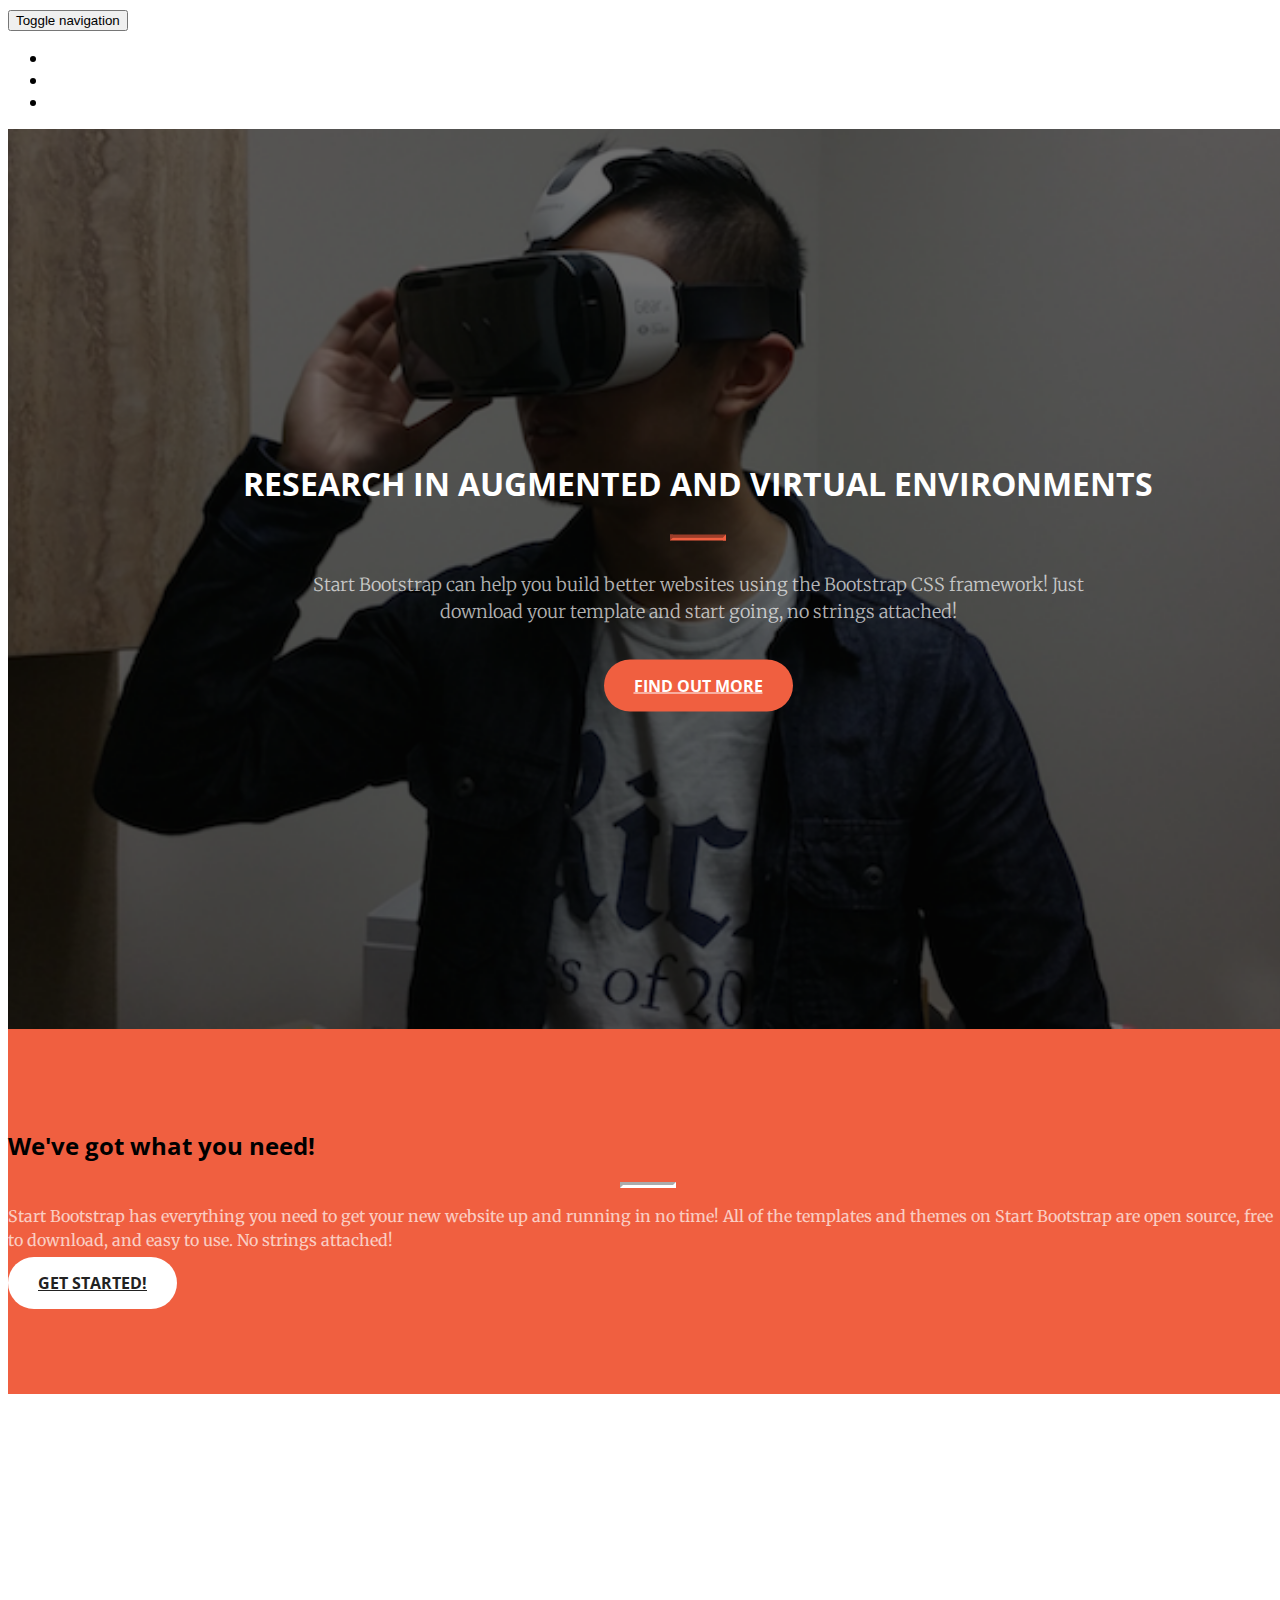
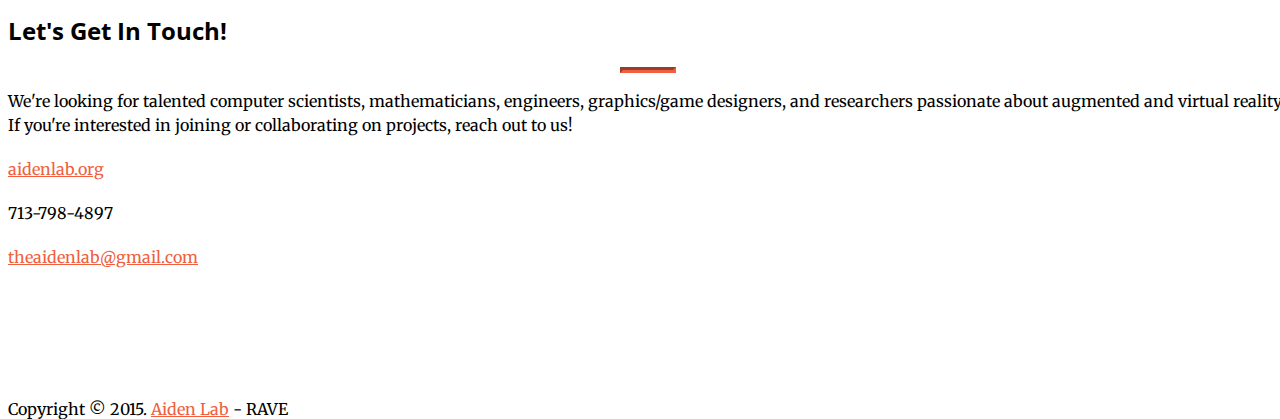
==== rave_web/index.html @ 9721eefa "Update icon positions" ====
<!DOCTYPE html>
<html lang="en">

<head>

    <meta charset="utf-8">
    <meta http-equiv="X-UA-Compatible" content="IE=edge">
    <meta name="viewport" content="width=device-width, initial-scale=1">
    <meta name="description" content="">
    <meta name="author" content="">

    <title>RAVE - Research in Augmented and Virtual Environments</title>

    <link rel="icon" type="image/png" href="img/favicon.ico">
    <!-- Bootstrap Core CSS -->
    <link rel="stylesheet" href="css/bootstrap.min.css" type="text/css">

    <!-- Custom Fonts -->
    <link href='http://fonts.googleapis.com/css?family=Open+Sans:300italic,400italic,600italic,700italic,800italic,400,300,600,700,800' rel='stylesheet' type='text/css'>
    <link href='http://fonts.googleapis.com/css?family=Merriweather:400,300,300italic,400italic,700,700italic,900,900italic' rel='stylesheet' type='text/css'>
    <link rel="stylesheet" href="font-awesome/css/font-awesome.min.css" type="text/css">

    <!-- Plugin CSS -->
    <link rel="stylesheet" href="css/animate.min.css" type="text/css">

    <!-- Custom CSS -->
    <link rel="stylesheet" href="css/creative.css" type="text/css">

    <!-- HTML5 Shim and Respond.js IE8 support of HTML5 elements and media queries -->
    <!-- WARNING: Respond.js doesn't work if you view the page via file:// -->
    <!--[if lt IE 9]>
        <script src="https://oss.maxcdn.com/libs/html5shiv/3.7.0/html5shiv.js"></script>
        <script src="https://oss.maxcdn.com/libs/respond.js/1.4.2/respond.min.js"></script>
    <![endif]-->

</head>

<body id="page-top">

    <nav id="mainNav" class="navbar navbar-default navbar-fixed-top">
        <div class="container-fluid">
            <!-- Brand and toggle get grouped for better mobile display -->
            <div class="navbar-header">
                <button type="button" class="navbar-toggle collapsed" data-toggle="collapse" data-target="#bs-example-navbar-collapse-1">
                    <span class="sr-only">Toggle navigation</span>
                    <span class="icon-bar"></span>
                    <span class="icon-bar"></span>
                    <span class="icon-bar"></span>
                </button>
                <a class="navbar-brand page-scroll" href="#page-top">RAVE</a>
            </div>

            <!-- Collect the nav links, forms, and other content for toggling -->
            <div class="collapse navbar-collapse" id="bs-example-navbar-collapse-1">
                <ul class="nav navbar-nav navbar-right">
                    <li>
                        <a class="page-scroll" href="#about">About</a>
                    </li>
                    <!--li>
                        <a class="page-scroll" href="#services">Services</a>
                    </li-->
                    <li>
                        <a class="page-scroll" href="#portfolio">Projects</a>
                    </li>
                    <li>
                        <a class="page-scroll" href="#contact">Contact</a>
                    </li>
                </ul>
            </div>
            <!-- /.navbar-collapse -->
        </div>
        <!-- /.container-fluid -->
    </nav>

    <header>
        <div class="header-content">
            <div class="header-content-inner">
                <h1>Research in Augmented and Virtual Environments</h1>
                <hr>
                <p>Start Bootstrap can help you build better websites using the Bootstrap CSS framework! Just download your template and start going, no strings attached!</p>
                <a href="#about" class="btn btn-primary btn-xl page-scroll">Find Out More</a>
            </div>
        </div>
    </header>

    <section class="bg-primary" id="about">
        <div class="container">
            <div class="row">
                <div class="col-lg-8 col-lg-offset-2 text-center">
                    <h2 class="section-heading">We've got what you need!</h2>
                    <hr class="light">
                    <p class="text-faded">Start Bootstrap has everything you need to get your new website up and running in no time! All of the templates and themes on Start Bootstrap are open source, free to download, and easy to use. No strings attached!</p>
                    <a href="#" class="btn btn-default btn-xl">Get Started!</a>
                </div>
            </div>
        </div>
    </section>

    <!--section id="services">
        <div class="container">
            <div class="row">
                <div class="col-lg-12 text-center">
                    <h2 class="section-heading">At Your Service</h2>
                    <hr class="primary">
                </div>
            </div>
        </div>
        <div class="container">
            <div class="row">
                <div class="col-lg-3 col-md-6 text-center">
                    <div class="service-box">
                        <i class="fa fa-4x fa-diamond wow bounceIn text-primary"></i>
                        <h3>Sturdy Templates</h3>
                        <p class="text-muted">Our templates are updated regularly so they don't break.</p>
                    </div>
                </div>
                <div class="col-lg-3 col-md-6 text-center">
                    <div class="service-box">
                        <i class="fa fa-4x fa-paper-plane wow bounceIn text-primary" data-wow-delay=".1s"></i>
                        <h3>Ready to Ship</h3>
                        <p class="text-muted">You can use this theme as is, or you can make changes!</p>
                    </div>
                </div>
                <div class="col-lg-3 col-md-6 text-center">
                    <div class="service-box">
                        <i class="fa fa-4x fa-newspaper-o wow bounceIn text-primary" data-wow-delay=".2s"></i>
                        <h3>Up to Date</h3>
                        <p class="text-muted">We update dependencies to keep things fresh.</p>
                    </div>
                </div>
                <div class="col-lg-3 col-md-6 text-center">
                    <div class="service-box">
                        <i class="fa fa-4x fa-heart wow bounceIn text-primary" data-wow-delay=".3s"></i>
                        <h3>Made with Love</h3>
                        <p class="text-muted">You have to make your websites with love these days!</p>
                    </div>
                </div>
            </div>
        </div>
    </section-->

    <section class="no-padding" id="portfolio">
        <div class="container-fluid">
            <div class="row no-gutter">
                <div class="col-lg-4 col-sm-6">
                    <a href="#" class="portfolio-box">
                        <img src="img/mars_roVR.png" class="img-responsive" alt="">
                        <div class="portfolio-box-caption">
                            <div class="portfolio-box-caption-content">
                                <div class="project-category text-faded">
                                    Explore Mars
                                </div>
                                <div class="project-name">
                                    Coming Soon!
                                </div>
                            </div>
                        </div>
                    </a>
                </div>
                <div class="col-lg-4 col-sm-6">
                    <a href="#" class="portfolio-box">
                        <img src="img/mars_roVR.png" class="img-responsive" alt="">
                        <div class="portfolio-box-caption">
                            <div class="portfolio-box-caption-content">
                                <div class="project-category text-faded">
                                    VisoR
                                </div>
                                <div class="project-name">
                                    Check out the new video
                                </div>
                            </div>
                        </div>
                    </a>
                </div>
                <div class="col-lg-4 col-sm-6">
                    <a href="#" class="portfolio-box">
                        <img src="img/jbvr_hires.png" class="img-responsive" alt="">
                        <div class="portfolio-box-caption">
                            <div class="portfolio-box-caption-content">
                                <div class="project-category text-faded">
                                    Juicebox VR
                                </div>
                                <div class="project-name">
                                    Download the app now
                                </div>
                            </div>
                        </div>
                    </a>
                </div>
                <div class="col-lg-4 col-sm-6">
                    <a href="#" class="portfolio-box">
                        <img src="img/nvidia.png" class="img-responsive" alt="">
                        <div class="portfolio-box-caption">
                            <div class="portfolio-box-caption-content">
                                <div class="project-category text-faded">
                                    GTC 2015
                                </div>
                                <div class="project-name">
                                    Watch the talk here
                                </div>
                            </div>
                        </div>
                    </a>
                </div>
                <div class="col-lg-4 col-sm-6">
                    <a href="#" class="portfolio-box">
                        <img src="img/visor.png" class="img-responsive" alt="">
                        <div class="portfolio-box-caption">
                            <div class="portfolio-box-caption-content">
                                <div class="project-category text-faded">
                                    VisoR
                                </div>
                                <div class="project-name">
                                    Visit the project site
                                </div>
                            </div>
                        </div>
                    </a>
                </div>
                <div class="col-lg-4 col-sm-6">
                    <a href="#" class="portfolio-box">
                        <img src="img/reconstruction.png" class="img-responsive" alt="">
                        <div class="portfolio-box-caption">
                            <div class="portfolio-box-caption-content">
                                <div class="project-category text-faded">
                                    Virtual Reconstruction
                                </div>
                                <div class="project-name">
                                    Explore Rome and Songo Mnara
                                </div>
                            </div>
                        </div>
                    </a>
                </div>
            </div>
        </div>
    </section>

    <!--aside class="bg-dark">
        <div class="container text-center">
            <div class="call-to-action">
                <h2>Free Download at Start Bootstrap!</h2>
                <a href="#" class="btn btn-default btn-xl wow tada">Download Now!</a>
            </div>
        </div>
    </aside-->

    <section id="contact">
        <div class="container">
            <div class="row">
                <div class="col-md-offset-2 col-md-8 col-md-offset-2 text-center">
                    <h2 class="section-heading">Let's Get In Touch!</h2>
                    <hr class="primary">
                    <p>We're looking for talented computer scientists, mathematicians, engineers, graphics/game designers, and researchers passionate about augmented and virtual reality. If you're interested in joining or collaborating on projects, reach out to us!</p>
                </div>
                <div class="col-md-4 text-center">
                    <i class="fa fa-desktop fa-3x wow bounceIn"></i>
                    <p><a href="http://aidenlab.org/">aidenlab.org</a></p>
                </div>
                <div class="col-md-4 text-center">
                    <i class="fa fa-phone fa-3x wow bounceIn"></i>
                    <p>713-798-4897</p>
                </div>
                <div class="col-md4-4 text-center">
                    <i class="fa fa-envelope-o fa-3x wow bounceIn" data-wow-delay=".1s"></i>
                    <p><a href="mailto:theaidenlab@gmail.com">theaidenlab@gmail.com</a></p>
                </div>
            </div>
        </div>
    </section>

    <div id="footer-white" style="padding-top:10px;">
        <div class="container">
            <div class="row credits">
                <div class="col-md-12">
                    Copyright © 2015. <a href="http://aidenlab.org">Aiden Lab</a> - RAVE
                </div>
            </div>
        </div>
    </div>

    <!-- jQuery -->
    <script src="js/jquery.js"></script>

    <!-- Bootstrap Core JavaScript -->
    <script src="js/bootstrap.min.js"></script>

    <!-- Plugin JavaScript -->
    <script src="js/jquery.easing.min.js"></script>
    <script src="js/jquery.fittext.js"></script>
    <script src="js/wow.min.js"></script>

    <!-- Custom Theme JavaScript -->
    <script src="js/creative.js"></script>

</body>

</html>
---- rave_web/css/creative.css ----
/*!
 * Start Bootstrap - Creative Bootstrap Theme (http://startbootstrap.com)
 * Code licensed under the Apache License v2.0.
 * For details, see http://www.apache.org/licenses/LICENSE-2.0.
 */

html,
body {
    width: 100%;
    height: 100%;
}

body {
    font-family: Merriweather,'Helvetica Neue',Arial,sans-serif;
}

hr {
    max-width: 50px;
    border-color: #f05f40;
    border-width: 3px;
}

hr.light {
    border-color: #fff;
}

a {
    color: #f05f40;
    -webkit-transition: all .35s;
    -moz-transition: all .35s;
    transition: all .35s;
}

a:hover,
a:focus {
    color: #eb3812;
}

h1,
h2,
h3,
h4,
h5,
h6 {
    font-family: 'Open Sans','Helvetica Neue',Arial,sans-serif;
}

p {
    margin-bottom: 20px;
    font-size: 16px;
    line-height: 1.5;
}

.bg-primary {
    background-color: #f05f40;
}

.bg-dark {
    color: #fff;
    background-color: #222;
}

.text-faded {
    color: rgba(255,255,255,.7);
}

section {
    padding: 100px 0;
}

aside {
    padding: 50px 0;
}

.no-padding {
    padding: 0;
}

.navbar-default {
    border-color: rgba(34,34,34,.05);
    font-family: 'Open Sans','Helvetica Neue',Arial,sans-serif;
    background-color: #fff;
    -webkit-transition: all .35s;
    -moz-transition: all .35s;
    transition: all .35s;
}

.navbar-default .navbar-header .navbar-brand {
    text-transform: uppercase;
    font-family: 'Open Sans','Helvetica Neue',Arial,sans-serif;
    font-weight: 700;
    color: #f05f40;
}

.navbar-default .navbar-header .navbar-brand:hover,
.navbar-default .navbar-header .navbar-brand:focus {
    color: #eb3812;
}

.navbar-default .nav > li>a,
.navbar-default .nav>li>a:focus {
    text-transform: uppercase;
    font-size: 13px;
    font-weight: 700;
    color: #222;
}

.navbar-default .nav > li>a:hover,
.navbar-default .nav>li>a:focus:hover {
    color: #f05f40;
}

.navbar-default .nav > li.active>a,
.navbar-default .nav>li.active>a:focus {
    color: #f05f40!important;
    background-color: transparent;
}

.navbar-default .nav > li.active>a:hover,
.navbar-default .nav>li.active>a:focus:hover {
    background-color: transparent;
}

@media(min-width:768px) {
    .navbar-default {
        border-color: rgba(255,255,255,.3);
        background-color: transparent;
    }

    .navbar-default .navbar-header .navbar-brand {
        color: rgba(255,255,255,.7);
    }

    .navbar-default .navbar-header .navbar-brand:hover,
    .navbar-default .navbar-header .navbar-brand:focus {
        color: #fff;
    }

    .navbar-default .nav > li>a,
    .navbar-default .nav>li>a:focus {
        color: rgba(255,255,255,.7);
    }

    .navbar-default .nav > li>a:hover,
    .navbar-default .nav>li>a:focus:hover {
        color: #fff;
    }

    .navbar-default.affix {
        border-color: rgba(34,34,34,.05);
        background-color: #fff;
    }

    .navbar-default.affix .navbar-header .navbar-brand {
        font-size: 14px;
        color: #f05f40;
    }

    .navbar-default.affix .navbar-header .navbar-brand:hover,
    .navbar-default.affix .navbar-header .navbar-brand:focus {
        color: #eb3812;
    }

    .navbar-default.affix .nav > li>a,
    .navbar-default.affix .nav>li>a:focus {
        color: #222;
    }

    .navbar-default.affix .nav > li>a:hover,
    .navbar-default.affix .nav>li>a:focus:hover {
        color: #f05f40;
    }
}

header {
    position: relative;
    width: 100%;
    min-height: auto;
    text-align: center;
    color: #fff;
    background-image: url(../img/headset.png);
    background-position: center;
    -webkit-background-size: cover;
    -moz-background-size: cover;
    background-size: cover;
    -o-background-size: cover;
}

header .header-content {
    position: relative;
    width: 100%;
    padding: 100px 15px;
    text-align: center;
}

header .header-content .header-content-inner h1 {
    margin-top: 0;
    margin-bottom: 0;
    text-transform: uppercase;
    font-weight: 700;
}

header .header-content .header-content-inner hr {
    margin: 30px auto;
}

header .header-content .header-content-inner p {
    margin-bottom: 50px;
    font-size: 16px;
    font-weight: 300;
    color: rgba(255,255,255,.7);
}

@media(min-width:768px) {
    header {
        min-height: 100%;
    }

    header .header-content {
        position: absolute;
        top: 50%;
        padding: 0 50px;
        -webkit-transform: translateY(-50%);
        -ms-transform: translateY(-50%);
        transform: translateY(-50%);
    }

    header .header-content .header-content-inner {
        margin-right: auto;
        margin-left: auto;
        max-width: 1000px;
    }

    header .header-content .header-content-inner p {
        margin-right: auto;
        margin-left: auto;
        max-width: 80%;
        font-size: 18px;
    }
}

.section-heading {
    margin-top: 0;
}

.service-box {
    margin: 50px auto 0;
    max-width: 400px;
}

@media(min-width:992px) {
    .service-box {
        margin: 20px auto 0;
    }
}

.service-box p {
    margin-bottom: 0;
}

.portfolio-box {
    display: block;
    position: relative;
    margin: 0 auto;
    max-width: 650px;
}

.portfolio-box .portfolio-box-caption {
    display: block;
    position: absolute;
    bottom: 0;
    width: 100%;
    height: 100%;
    text-align: center;
    color: #fff;
    opacity: 0;
    background: rgba(240,95,64,.9);
    -webkit-transition: all .35s;
    -moz-transition: all .35s;
    transition: all .35s;
}

.portfolio-box .portfolio-box-caption .portfolio-box-caption-content {
    position: absolute;
    top: 50%;
    width: 100%;
    text-align: center;
    transform: translateY(-50%);
}

.portfolio-box .portfolio-box-caption .portfolio-box-caption-content .project-category,
.portfolio-box .portfolio-box-caption .portfolio-box-caption-content .project-name {
    padding: 0 15px;
    font-family: 'Open Sans','Helvetica Neue',Arial,sans-serif;
}

.portfolio-box .portfolio-box-caption .portfolio-box-caption-content .project-category {
    text-transform: uppercase;
    font-size: 14px;
    font-weight: 600;
}

.portfolio-box .portfolio-box-caption .portfolio-box-caption-content .project-name {
    font-size: 18px;
}

.portfolio-box:hover .portfolio-box-caption {
    opacity: 1;
}

@media(min-width:768px) {
    .portfolio-box .portfolio-box-caption .portfolio-box-caption-content .project-category {
        font-size: 16px;
    }

    .portfolio-box .portfolio-box-caption .portfolio-box-caption-content .project-name {
        font-size: 22px;
    }
}

.call-to-action h2 {
    margin: 0 auto 20px;
}

.text-primary {
    color: #f05f40;
}

.no-gutter > [class*=col-] {
    padding-right: 0;
    padding-left: 0;
}

.btn-default {
    border-color: #fff;
    color: #222;
    background-color: #fff;
    -webkit-transition: all .35s;
    -moz-transition: all .35s;
    transition: all .35s;
}

.btn-default:hover,
.btn-default:focus,
.btn-default.focus,
.btn-default:active,
.btn-default.active,
.open > .dropdown-toggle.btn-default {
    border-color: #ededed;
    color: #222;
    background-color: #f2f2f2;
}

.btn-default:active,
.btn-default.active,
.open > .dropdown-toggle.btn-default {
    background-image: none;
}

.btn-default.disabled,
.btn-default[disabled],
fieldset[disabled] .btn-default,
.btn-default.disabled:hover,
.btn-default[disabled]:hover,
fieldset[disabled] .btn-default:hover,
.btn-default.disabled:focus,
.btn-default[disabled]:focus,
fieldset[disabled] .btn-default:focus,
.btn-default.disabled.focus,
.btn-default[disabled].focus,
fieldset[disabled] .btn-default.focus,
.btn-default.disabled:active,
.btn-default[disabled]:active,
fieldset[disabled] .btn-default:active,
.btn-default.disabled.active,
.btn-default[disabled].active,
fieldset[disabled] .btn-default.active {
    border-color: #fff;
    background-color: #fff;
}

.btn-default .badge {
    color: #fff;
    background-color: #222;
}

.btn-primary {
    border-color: #f05f40;
    color: #fff;
    background-color: #f05f40;
    -webkit-transition: all .35s;
    -moz-transition: all .35s;
    transition: all .35s;
}

.btn-primary:hover,
.btn-primary:focus,
.btn-primary.focus,
.btn-primary:active,
.btn-primary.active,
.open > .dropdown-toggle.btn-primary {
    border-color: #ed431f;
    color: #fff;
    background-color: #ee4b28;
}

.btn-primary:active,
.btn-primary.active,
.open > .dropdown-toggle.btn-primary {
    background-image: none;
}

.btn-primary.disabled,
.btn-primary[disabled],
fieldset[disabled] .btn-primary,
.btn-primary.disabled:hover,
.btn-primary[disabled]:hover,
fieldset[disabled] .btn-primary:hover,
.btn-primary.disabled:focus,
.btn-primary[disabled]:focus,
fieldset[disabled] .btn-primary:focus,
.btn-primary.disabled.focus,
.btn-primary[disabled].focus,
fieldset[disabled] .btn-primary.focus,
.btn-primary.disabled:active,
.btn-primary[disabled]:active,
fieldset[disabled] .btn-primary:active,
.btn-primary.disabled.active,
.btn-primary[disabled].active,
fieldset[disabled] .btn-primary.active {
    border-color: #f05f40;
    background-color: #f05f40;
}

.btn-primary .badge {
    color: #f05f40;
    background-color: #fff;
}

.btn {
    border: 0;
    border-radius: 300px;
    text-transform: uppercase;
    font-family: 'Open Sans','Helvetica Neue',Arial,sans-serif;
    font-weight: 700;
}

.btn-xl {
    padding: 15px 30px;
}

::-moz-selection {
    text-shadow: none;
    color: #fff;
    background: #222;
}

::selection {
    text-shadow: none;
    color: #fff;
    background: #222;
}

img::selection {
    color: #fff;
    background: 0 0;
}

img::-moz-selection {
    color: #fff;
    background: 0 0;
}

body {
    webkit-tap-highlight-color: #222;
}
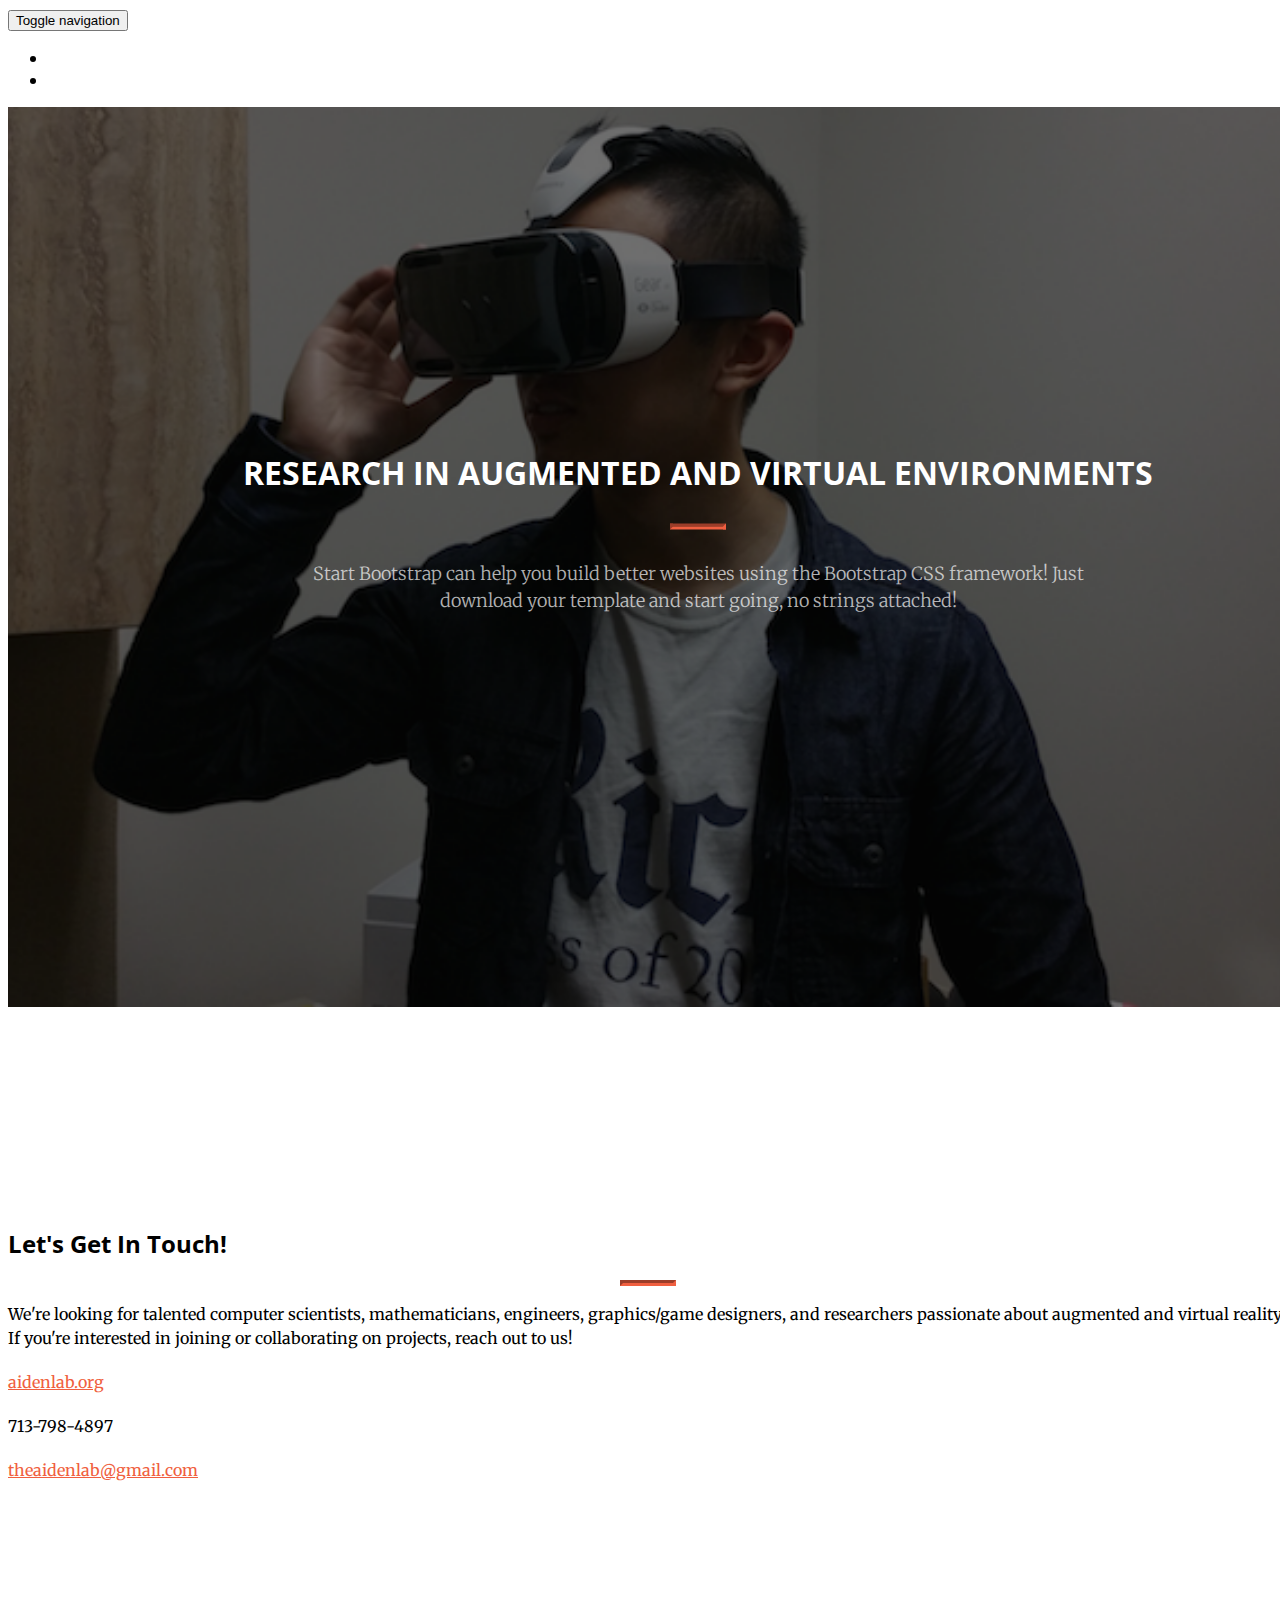
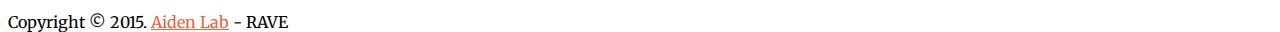
==== commit 6d8124bd: "Update sizes" ====
--- a/rave_web/index.html
+++ b/rave_web/index.html
@@ -53,9 +53,9 @@
             <!-- Collect the nav links, forms, and other content for toggling -->
             <div class="collapse navbar-collapse" id="bs-example-navbar-collapse-1">
                 <ul class="nav navbar-nav navbar-right">
-                    <li>
+                    <!--li>
                         <a class="page-scroll" href="#about">About</a>
-                    </li>
+                    </li-->
                     <!--li>
                         <a class="page-scroll" href="#services">Services</a>
                     </li-->
@@ -78,12 +78,12 @@
                 <h1>Research in Augmented and Virtual Environments</h1>
                 <hr>
                 <p>Start Bootstrap can help you build better websites using the Bootstrap CSS framework! Just download your template and start going, no strings attached!</p>
-                <a href="#about" class="btn btn-primary btn-xl page-scroll">Find Out More</a>
+                <!--a href="#about" class="btn btn-primary btn-xl page-scroll">Find Out More</a-->
             </div>
         </div>
     </header>
 
-    <section class="bg-primary" id="about">
+    <!--section class="bg-primary" id="about">
         <div class="container">
             <div class="row">
                 <div class="col-lg-8 col-lg-offset-2 text-center">
@@ -94,7 +94,7 @@
                 </div>
             </div>
         </div>
-    </section>
+    </section-->
 
     <!--section id="services">
         <div class="container">
@@ -157,7 +157,7 @@
                         </div>
                     </a>
                 </div>
-                <div class="col-lg-4 col-sm-6">
+                <div class="col-lg-6 col-sm-6">
                     <a href="#" class="portfolio-box">
                         <img src="img/mars_roVR.png" class="img-responsive" alt="">
                         <div class="portfolio-box-caption">
@@ -172,7 +172,7 @@
                         </div>
                     </a>
                 </div>
-                <div class="col-lg-4 col-sm-6">
+                <div class="col-lg-6 col-sm-6">
                     <a href="#" class="portfolio-box">
                         <img src="img/jbvr_hires.png" class="img-responsive" alt="">
                         <div class="portfolio-box-caption">
@@ -187,7 +187,7 @@
                         </div>
                     </a>
                 </div>
-                <div class="col-lg-4 col-sm-6">
+                <div class="col-lg-6 col-sm-6">
                     <a href="#" class="portfolio-box">
                         <img src="img/nvidia.png" class="img-responsive" alt="">
                         <div class="portfolio-box-caption">
@@ -202,7 +202,7 @@
                         </div>
                     </a>
                 </div>
-                <div class="col-lg-4 col-sm-6">
+                <div class="col-lg-6 col-sm-6">
                     <a href="#" class="portfolio-box">
                         <img src="img/visor.png" class="img-responsive" alt="">
                         <div class="portfolio-box-caption">
@@ -217,7 +217,7 @@
                         </div>
                     </a>
                 </div>
-                <div class="col-lg-4 col-sm-6">
+                <div class="col-lg-6 col-sm-6">
                     <a href="#" class="portfolio-box">
                         <img src="img/reconstruction.png" class="img-responsive" alt="">
                         <div class="portfolio-box-caption">
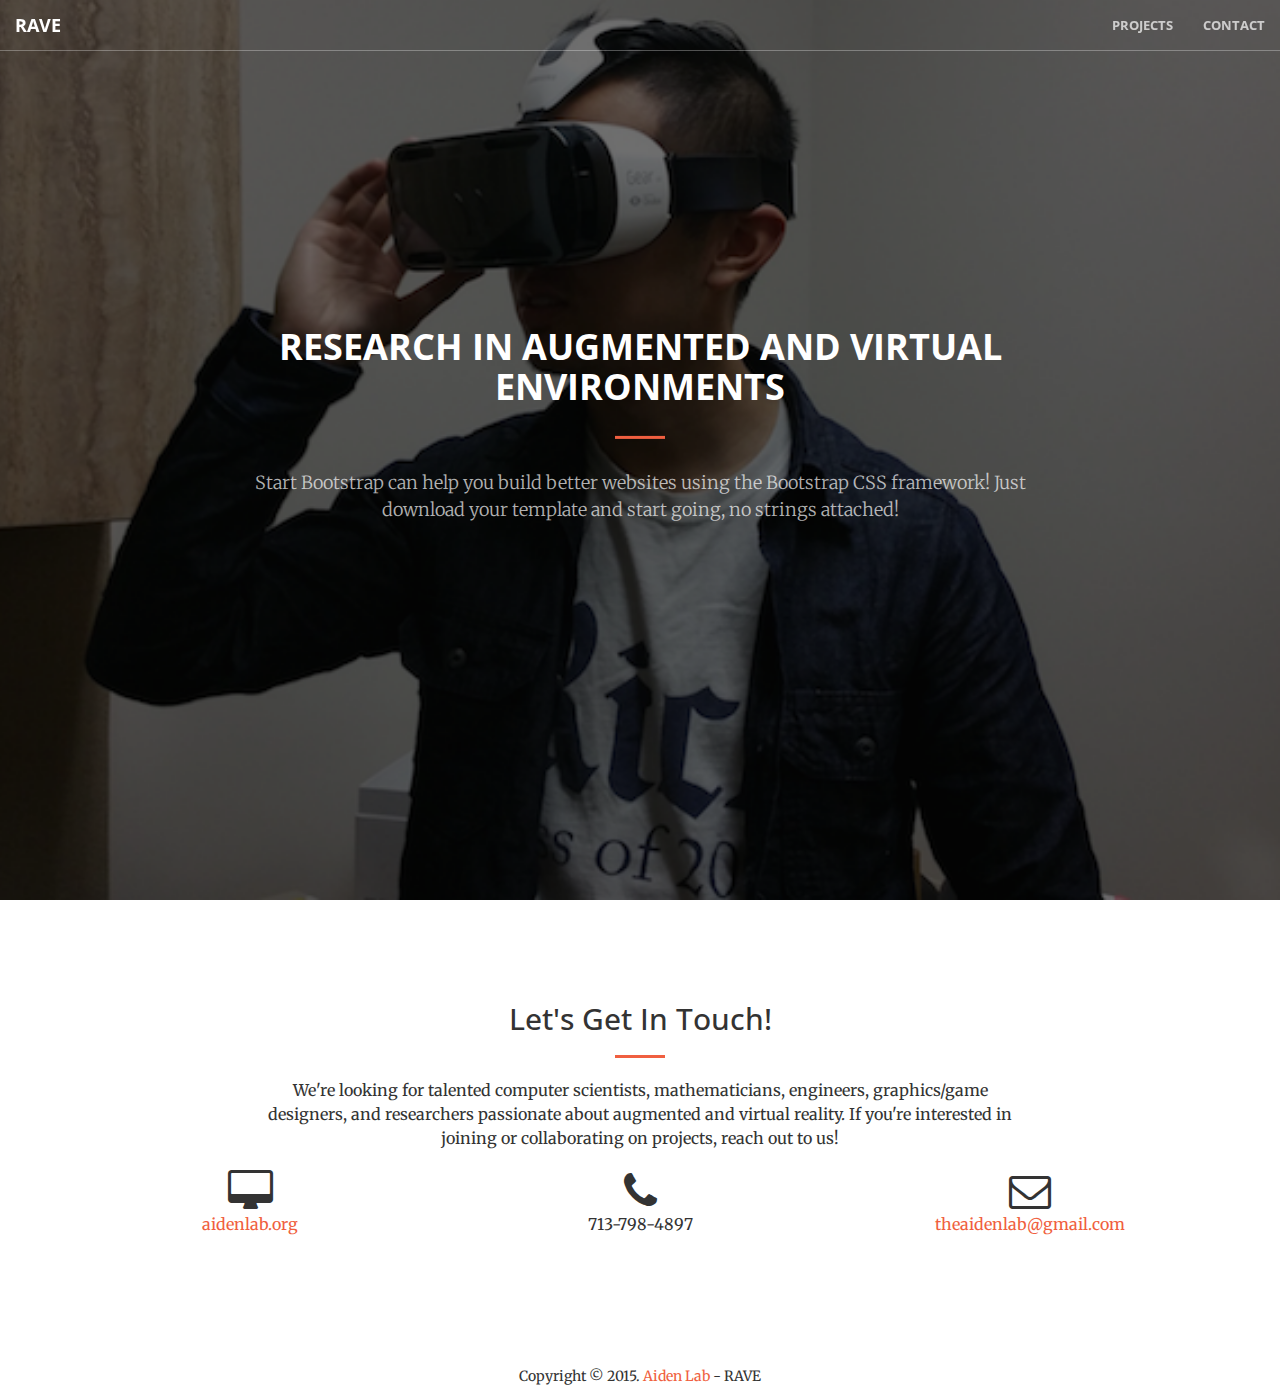
==== commit 92aae37a: "Update links" ====
--- a/rave_web/index.html
+++ b/rave_web/index.html
@@ -12,14 +12,14 @@
     <title>RAVE - Research in Augmented and Virtual Environments</title>
 
     <link rel="icon" type="image/png" href="img/favicon.ico">
-    <!-- Bootstrap Core CSS -->
-    <link rel="stylesheet" href="css/bootstrap.min.css" type="text/css">
+    
+    <link rel="stylesheet" type="text/css" href="//maxcdn.bootstrapcdn.com/bootstrap/3.3.1/css/bootstrap.min.css">
+    <link rel="stylesheet" type="text/css" href="//maxcdn.bootstrapcdn.com/font-awesome/4.2.0/css/font-awesome.min.css">
 
     <!-- Custom Fonts -->
     <link href='http://fonts.googleapis.com/css?family=Open+Sans:300italic,400italic,600italic,700italic,800italic,400,300,600,700,800' rel='stylesheet' type='text/css'>
     <link href='http://fonts.googleapis.com/css?family=Merriweather:400,300,300italic,400italic,700,700italic,900,900italic' rel='stylesheet' type='text/css'>
-    <link rel="stylesheet" href="font-awesome/css/font-awesome.min.css" type="text/css">
-
+    
     <!-- Plugin CSS -->
     <link rel="stylesheet" href="css/animate.min.css" type="text/css">
 
@@ -142,7 +142,7 @@
     <section class="no-padding" id="portfolio">
         <div class="container-fluid">
             <div class="row no-gutter">
-                <div class="col-lg-4 col-sm-6">
+                <div class="col-lg-4 col-md-6 col-sm-12">
                     <a href="#" class="portfolio-box">
                         <img src="img/mars_roVR.png" class="img-responsive" alt="">
                         <div class="portfolio-box-caption">
@@ -157,7 +157,7 @@
                         </div>
                     </a>
                 </div>
-                <div class="col-lg-6 col-sm-6">
+                <div class="col-lg-4 col-md-6 col-sm-12">
                     <a href="#" class="portfolio-box">
                         <img src="img/mars_roVR.png" class="img-responsive" alt="">
                         <div class="portfolio-box-caption">
@@ -172,7 +172,7 @@
                         </div>
                     </a>
                 </div>
-                <div class="col-lg-6 col-sm-6">
+                <div class="col-lg-4 col-md-6 col-sm-12">
                     <a href="#" class="portfolio-box">
                         <img src="img/jbvr_hires.png" class="img-responsive" alt="">
                         <div class="portfolio-box-caption">
@@ -187,7 +187,7 @@
                         </div>
                     </a>
                 </div>
-                <div class="col-lg-6 col-sm-6">
+                <div class="col-lg-4 col-md-6 col-sm-12">
                     <a href="#" class="portfolio-box">
                         <img src="img/nvidia.png" class="img-responsive" alt="">
                         <div class="portfolio-box-caption">
@@ -202,7 +202,7 @@
                         </div>
                     </a>
                 </div>
-                <div class="col-lg-6 col-sm-6">
+                <div class="col-lg-4 col-md-6 col-sm-12">
                     <a href="#" class="portfolio-box">
                         <img src="img/visor.png" class="img-responsive" alt="">
                         <div class="portfolio-box-caption">
@@ -217,7 +217,7 @@
                         </div>
                     </a>
                 </div>
-                <div class="col-lg-6 col-sm-6">
+                <div class="col-lg-4 col-md-6 col-sm-12">
                     <a href="#" class="portfolio-box">
                         <img src="img/reconstruction.png" class="img-responsive" alt="">
                         <div class="portfolio-box-caption">
@@ -253,15 +253,17 @@
                     <hr class="primary">
                     <p>We're looking for talented computer scientists, mathematicians, engineers, graphics/game designers, and researchers passionate about augmented and virtual reality. If you're interested in joining or collaborating on projects, reach out to us!</p>
                 </div>
-                <div class="col-md-4 text-center">
+            </div>
+            <div class="row">
+                <div class="col-md-4 col-sm-4 text-center">
                     <i class="fa fa-desktop fa-3x wow bounceIn"></i>
                     <p><a href="http://aidenlab.org/">aidenlab.org</a></p>
                 </div>
-                <div class="col-md-4 text-center">
+                <div class="col-md-4 col-sm-4 text-center">
                     <i class="fa fa-phone fa-3x wow bounceIn"></i>
                     <p>713-798-4897</p>
                 </div>
-                <div class="col-md4-4 text-center">
+                <div class="col-md4-4 col-sm-4 text-center">
                     <i class="fa fa-envelope-o fa-3x wow bounceIn" data-wow-delay=".1s"></i>
                     <p><a href="mailto:theaidenlab@gmail.com">theaidenlab@gmail.com</a></p>
                 </div>
@@ -272,18 +274,16 @@
     <div id="footer-white" style="padding-top:10px;">
         <div class="container">
             <div class="row credits">
-                <div class="col-md-12">
+                <div class="col-md-12 text-center">
                     Copyright © 2015. <a href="http://aidenlab.org">Aiden Lab</a> - RAVE
                 </div>
             </div>
         </div>
     </div>
 
-    <!-- jQuery -->
-    <script src="js/jquery.js"></script>
-
-    <!-- Bootstrap Core JavaScript -->
-    <script src="js/bootstrap.min.js"></script>
+    <script src="//ajax.googleapis.com/ajax/libs/jquery/2.1.1/jquery.min.js"></script>
+    <script src="//maxcdn.bootstrapcdn.com/bootstrap/3.3.1/js/bootstrap.min.js"></script>
+    <script src="js/analytics.js"></script>
 
     <!-- Plugin JavaScript -->
     <script src="js/jquery.easing.min.js"></script>
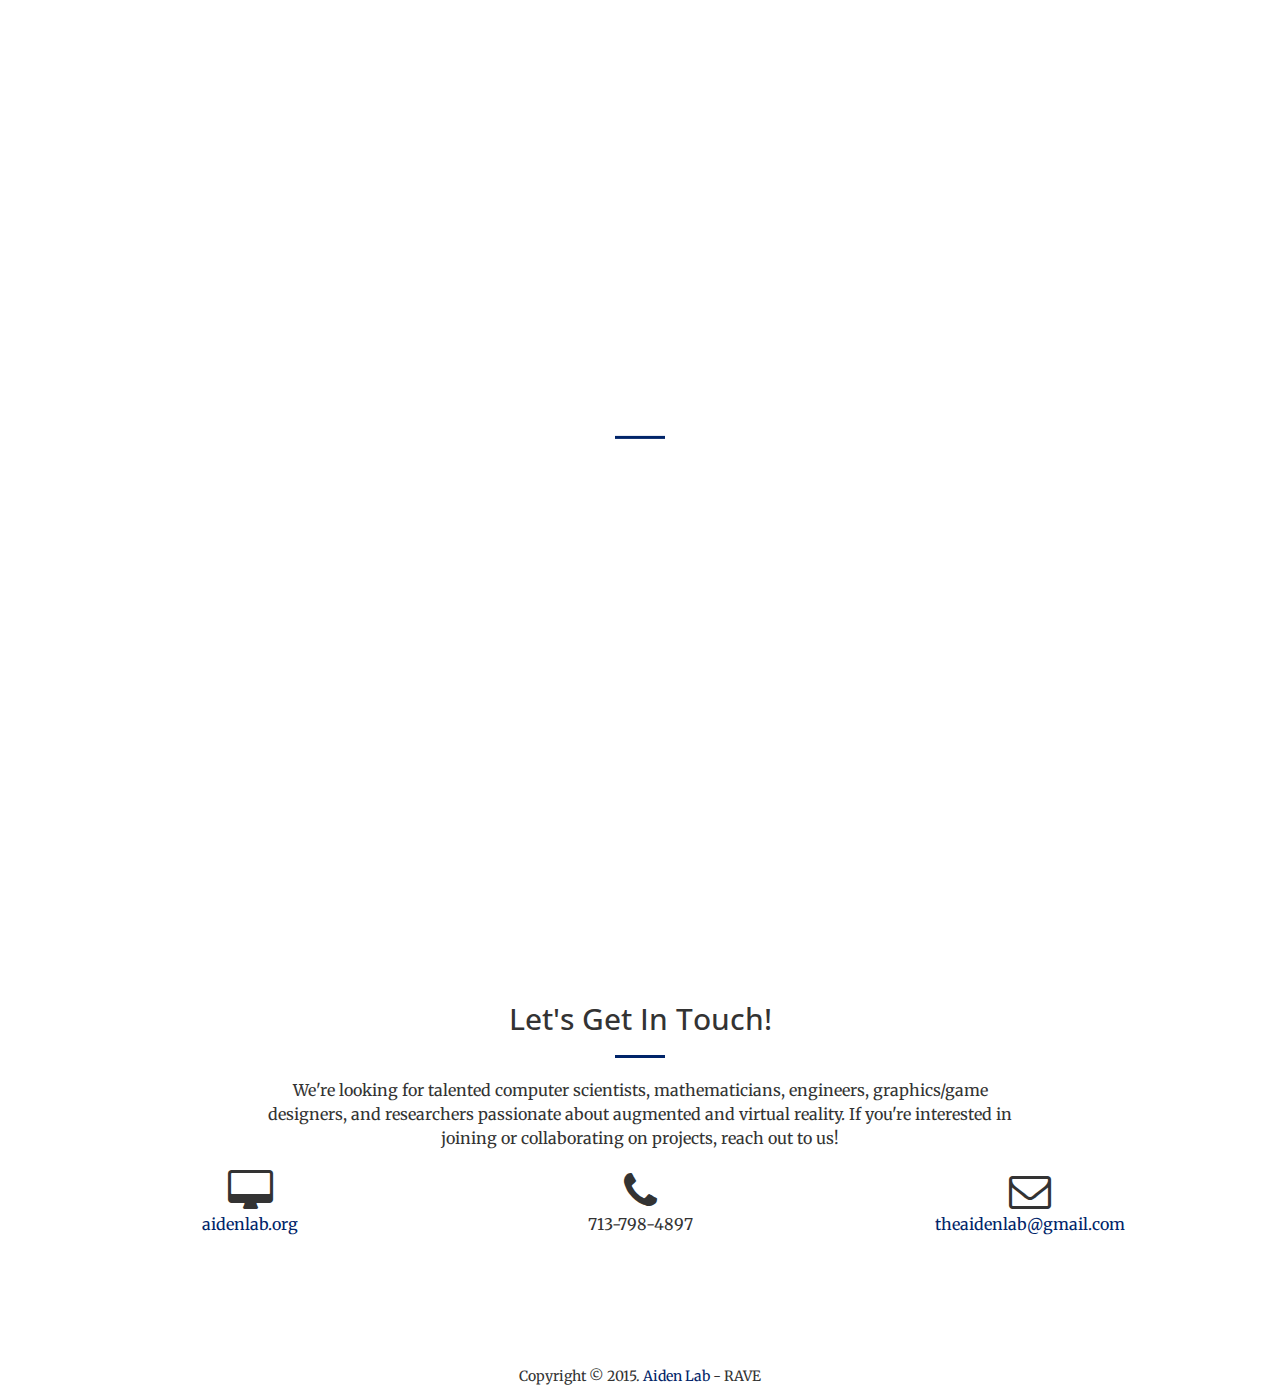
==== commit 6a322605: "Update images" ====
--- a/rave_web/index.html
+++ b/rave_web/index.html
@@ -144,7 +144,7 @@
             <div class="row no-gutter">
                 <div class="col-lg-4 col-md-6 col-sm-12">
                     <a href="#" class="portfolio-box">
-                        <img src="img/mars_roVR.png" class="img-responsive" alt="">
+                        <img src="img/mars_roVR.jp2" class="img-responsive" alt="">
                         <div class="portfolio-box-caption">
                             <div class="portfolio-box-caption-content">
                                 <div class="project-category text-faded">
@@ -159,7 +159,7 @@
                 </div>
                 <div class="col-lg-4 col-md-6 col-sm-12">
                     <a href="#" class="portfolio-box">
-                        <img src="img/mars_roVR.png" class="img-responsive" alt="">
+                        <img src="img/visor.jp2" class="img-responsive" alt="">
                         <div class="portfolio-box-caption">
                             <div class="portfolio-box-caption-content">
                                 <div class="project-category text-faded">
@@ -174,7 +174,7 @@
                 </div>
                 <div class="col-lg-4 col-md-6 col-sm-12">
                     <a href="#" class="portfolio-box">
-                        <img src="img/jbvr_hires.png" class="img-responsive" alt="">
+                        <img src="img/jbvr_hires.jp2" class="img-responsive" alt="">
                         <div class="portfolio-box-caption">
                             <div class="portfolio-box-caption-content">
                                 <div class="project-category text-faded">
@@ -189,7 +189,7 @@
                 </div>
                 <div class="col-lg-4 col-md-6 col-sm-12">
                     <a href="#" class="portfolio-box">
-                        <img src="img/nvidia.png" class="img-responsive" alt="">
+                        <img src="img/nvidia.jp2" class="img-responsive" alt="">
                         <div class="portfolio-box-caption">
                             <div class="portfolio-box-caption-content">
                                 <div class="project-category text-faded">
@@ -204,7 +204,7 @@
                 </div>
                 <div class="col-lg-4 col-md-6 col-sm-12">
                     <a href="#" class="portfolio-box">
-                        <img src="img/visor.png" class="img-responsive" alt="">
+                        <img src="img/vweb.jp2" class="img-responsive" alt="">
                         <div class="portfolio-box-caption">
                             <div class="portfolio-box-caption-content">
                                 <div class="project-category text-faded">
@@ -219,7 +219,7 @@
                 </div>
                 <div class="col-lg-4 col-md-6 col-sm-12">
                     <a href="#" class="portfolio-box">
-                        <img src="img/reconstruction.png" class="img-responsive" alt="">
+                        <img src="img/reconstruction.jp2" class="img-responsive" alt="">
                         <div class="portfolio-box-caption">
                             <div class="portfolio-box-caption-content">
                                 <div class="project-category text-faded">
--- a/rave_web/css/creative.css
+++ b/rave_web/css/creative.css
@@ -16,7 +16,7 @@
 
 hr {
     max-width: 50px;
-    border-color: #f05f40;
+    border-color: #002469;
     border-width: 3px;
 }
 
@@ -25,7 +25,7 @@
 }
 
 a {
-    color: #f05f40;
+    color: #002469;
     -webkit-transition: all .35s;
     -moz-transition: all .35s;
     transition: all .35s;
@@ -52,7 +52,7 @@
 }
 
 .bg-primary {
-    background-color: #f05f40;
+    background-color: #002469;
 }
 
 .bg-dark {
@@ -89,7 +89,7 @@
     text-transform: uppercase;
     font-family: 'Open Sans','Helvetica Neue',Arial,sans-serif;
     font-weight: 700;
-    color: #f05f40;
+    color: #002469;
 }
 
 .navbar-default .navbar-header .navbar-brand:hover,
@@ -107,12 +107,12 @@
 
 .navbar-default .nav > li>a:hover,
 .navbar-default .nav>li>a:focus:hover {
-    color: #f05f40;
+    color: #002469;
 }
 
 .navbar-default .nav > li.active>a,
 .navbar-default .nav>li.active>a:focus {
-    color: #f05f40!important;
+    color: #002469!important;
     background-color: transparent;
 }
 
@@ -153,12 +153,12 @@
 
     .navbar-default.affix .navbar-header .navbar-brand {
         font-size: 14px;
-        color: #f05f40;
+        color: #002469;
     }
 
     .navbar-default.affix .navbar-header .navbar-brand:hover,
     .navbar-default.affix .navbar-header .navbar-brand:focus {
-        color: #eb3812;
+        color: #002469;
     }
 
     .navbar-default.affix .nav > li>a,
@@ -168,7 +168,7 @@
 
     .navbar-default.affix .nav > li>a:hover,
     .navbar-default.affix .nav>li>a:focus:hover {
-        color: #f05f40;
+        color: #002469;
     }
 }
 
@@ -178,7 +178,7 @@
     min-height: auto;
     text-align: center;
     color: #fff;
-    background-image: url(../img/headset.png);
+    background-image: url(../img/headset.jp2);
     background-position: center;
     -webkit-background-size: cover;
     -moz-background-size: cover;
@@ -274,7 +274,7 @@
     text-align: center;
     color: #fff;
     opacity: 0;
-    background: rgba(240,95,64,.9);
+    background: rgba(0,36,105,.9);
     -webkit-transition: all .35s;
     -moz-transition: all .35s;
     transition: all .35s;
@@ -323,7 +323,7 @@
 }
 
 .text-primary {
-    color: #f05f40;
+    color: #002469;
 }
 
 .no-gutter > [class*=col-] {
@@ -385,9 +385,9 @@
 }
 
 .btn-primary {
-    border-color: #f05f40;
-    color: #fff;
-    background-color: #f05f40;
+    border-color: #002469;
+    color: #fff;
+    background-color: #002469;
     -webkit-transition: all .35s;
     -moz-transition: all .35s;
     transition: all .35s;
@@ -428,12 +428,12 @@
 .btn-primary.disabled.active,
 .btn-primary[disabled].active,
 fieldset[disabled] .btn-primary.active {
-    border-color: #f05f40;
-    background-color: #f05f40;
+    border-color: #002469;
+    background-color: #002469;
 }
 
 .btn-primary .badge {
-    color: #f05f40;
+    color: #002469;
     background-color: #fff;
 }
 
